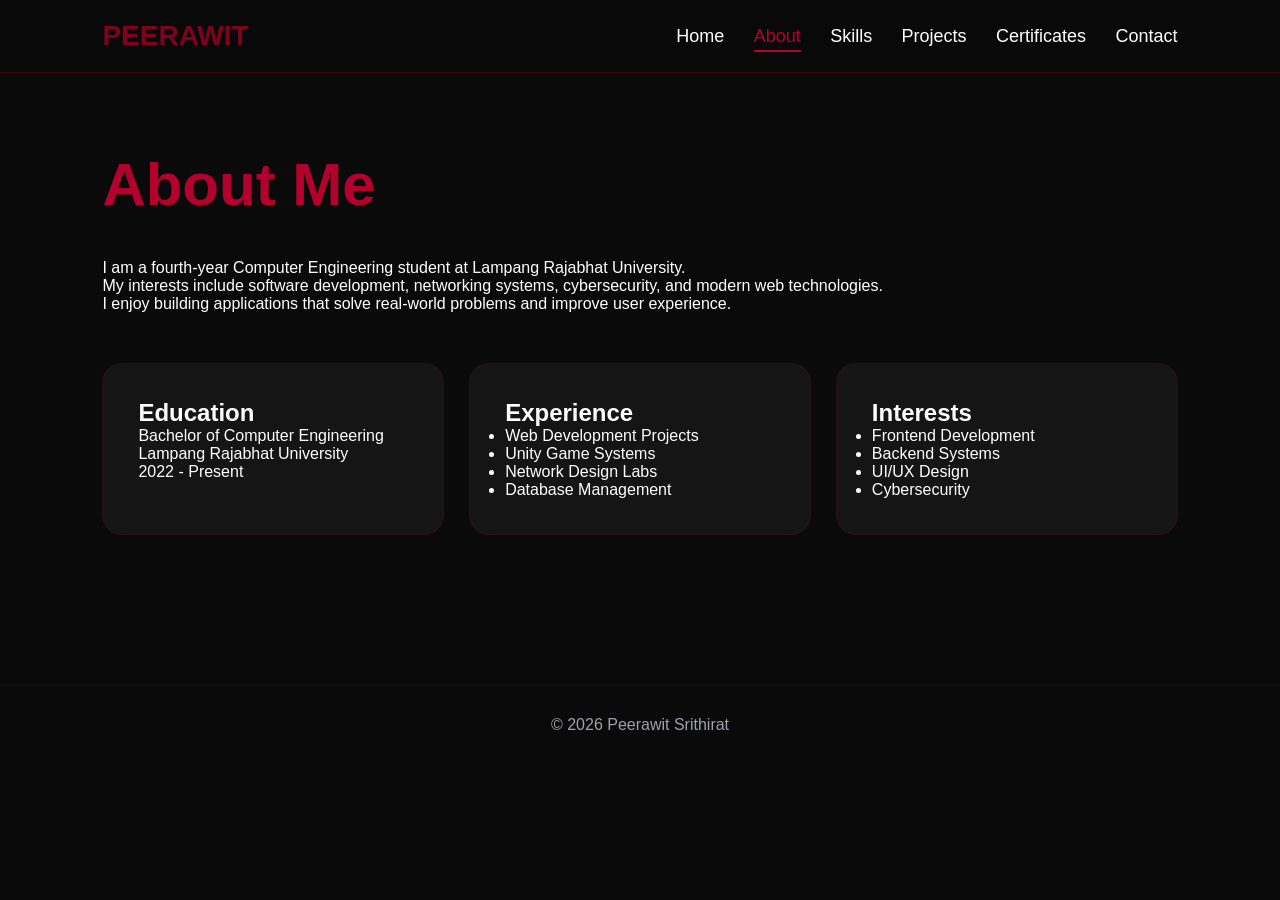
==== about.html @ 616d1cf0 "commic" ====
<!DOCTYPE html>
<html lang="en">
<head>
  <meta charset="UTF-8">
  <meta name="viewport" content="width=device-width, initial-scale=1.0">
  <title>About</title>

  <link rel="stylesheet" href="style.css">
</head>
<body>

<header>

  <div class="logo">PEERAWIT</div>

  <nav>
    <a href="index.html">Home</a>
    <a href="about.html" class="active">About</a>
    <a href="skills.html">Skills</a>
    <a href="projects.html">Projects</a>
    <a href="certificates.html">Certificates</a>
    <a href="contact.html">Contact</a>
  </nav>

</header>

<section class="page-section">

  <h1>About Me</h1>

  <p>
    I am a fourth-year Computer Engineering student
    at Lampang Rajabhat University.
  </p>

  <p>
    My interests include software development,
    networking systems, cybersecurity,
    and modern web technologies.
  </p>

  <p>
    I enjoy building applications that solve
    real-world problems and improve user experience.
  </p>

  <div class="about-grid">

    <div class="about-box">
      <h2>Education</h2>

      <p>
        Bachelor of Computer Engineering
      </p>

      <p>
        Lampang Rajabhat University
      </p>

      <p>
        2022 - Present
      </p>
    </div>

    <div class="about-box">
      <h2>Experience</h2>

      <ul>
        <li>Web Development Projects</li>
        <li>Unity Game Systems</li>
        <li>Network Design Labs</li>
        <li>Database Management</li>
      </ul>
    </div>

    <div class="about-box">
      <h2>Interests</h2>

      <ul>
        <li>Frontend Development</li>
        <li>Backend Systems</li>
        <li>UI/UX Design</li>
        <li>Cybersecurity</li>
      </ul>
    </div>

  </div>

</section>

<footer>
  © 2026 Peerawit Srithirat
</footer>

</body>
</html>
---- style.css ----
/* --- RESET & BASE --- */
*{
  margin:0;
  padding:0;
  box-sizing:border-box;
}

body{
  font-family:'Poppins',sans-serif;
  background:#0a0a0a;
  color:white;
}

/* --- HEADER --- */
header{
  position:fixed;
  top:0;
  width:100%;
  padding:20px 8%;
  display:flex;
  justify-content:space-between;
  align-items:center;
  background:rgba(10,10,10,0.95);
  backdrop-filter:blur(10px);
  border-bottom:1px solid rgba(128,0,32,0.4);
  z-index:1000;
}

.logo{
  font-size:28px;
  font-weight:700;
  color:#800020;
}

/* --- NAVBAR --- */
nav a{
  color:white;
  text-decoration:none;
  margin-left:25px;
  font-size:18px;
  font-weight:500;
  transition:0.3s;
  position:relative;
}

nav a:hover,
nav .active{
  color:#b3002d;
}

nav a::after{
  content:"";
  position:absolute;
  left:0;
  bottom:-6px;
  width:0%;
  height:2px;
  background:#b3002d;
  transition:0.3s;
}

nav a:hover::after,
nav .active::after{
  width:100%;
}

/* --- HERO SECTION --- */
.hero{
  min-height:100vh;
  padding:150px 8%;
  display:flex;
  align-items:center;
  justify-content:space-between;
  gap:60px;
  position:relative;
  overflow:hidden;
}

.hero::before{
  content:"";
  position:absolute;
  top:0;
  left:0;
  width:100%;
  height:100%;
  background: linear-gradient(rgba(0,0,0,0.75), rgba(0,0,0,0.85)), url("https://lh3.googleusercontent.com/d/1QitB2jrqNgPaOFxRHR4P3NuGTqZB4Na_");
  background-size:cover;
  background-position:center;
  opacity:0.35;
  z-index:-1;
}

.hero-left{
  flex:1;
}

.hero-left h3{
  font-size:28px;
  color:#b3002d;
}

.hero-left h1{
  font-size:75px;
  margin:20px 0;
}

.hero-left h2{
  font-size:35px;
  color:#d1d5db;
}

.hero-left p{
  margin-top:25px;
  line-height:1.9;
  color:#9ca3af;
  max-width:700px;
}

/* PROFILE IMAGE */
.hero-right img{
  width:360px;
  height:360px;
  border-radius:50%;
  object-fit:cover;
  object-position:center 20%;
  border:5px solid #800020;
  box-shadow: 0 0 20px rgba(128,0,32,0.5), 0 0 60px rgba(128,0,32,0.3);
}

/* BUTTONS */
.hero-buttons{
  margin-top:40px;
}

.btn{
  display:inline-block;
  padding:14px 32px;
  background:#800020;
  color:white;
  text-decoration:none;
  border-radius:12px;
  font-weight:600;
  margin-right:15px;
  transition:0.3s;
}

.btn:hover{
  background:#b3002d;
  transform:translateY(-3px);
}

.btn-outline{
  background:transparent;
  border:2px solid #800020;
  color:#b3002d;
}

/* --- HOME INFO --- */
.home-info{
  padding:40px 8%;
  display:grid;
  grid-template-columns: repeat(auto-fit,minmax(250px,1fr));
  gap:25px;
}

.info-card{
  background:#151515;
  border:1px solid rgba(128,0,32,0.3);
  padding:40px;
  border-radius:20px;
  text-align:center;
  transition:0.3s;
}

.info-card:hover{
  transform:translateY(-5px);
  border-color:#800020;
}

.info-card h2{
  font-size:45px;
  color:#b3002d;
}

/* --- PAGE SECTION --- */
.page-section{
  padding:150px 8%;
}

.page-section h1{
  font-size:60px;
  margin-bottom:40px;
  color:#b3002d;
}

/* --- ABOUT --- */
.about-grid{
  display:grid;
  grid-template-columns: repeat(auto-fit,minmax(300px,1fr));
  gap:25px;
  margin-top:50px;
}

.about-box{
  background:#151515;
  padding:35px;
  border-radius:20px;
  border:1px solid rgba(128,0,32,0.2);
  transition:0.3s;
}

.about-box:hover{
  transform:translateY(-5px);
  border-color:#800020;
}

/* --- SKILLS --- */
.skills-grid{
  display:grid;
  grid-template-columns: repeat(auto-fit,minmax(250px,1fr));
  gap:25px;
}

.skill-card{
  background:#151515;
  padding:35px;
  border-radius:20px;
  border:1px solid rgba(128,0,32,0.2);
}

.skill-card h2{
  color:#b3002d;
}

.skill-card ul{
  margin-top:20px;
  margin-left:20px;
  line-height:2;
}

/* --- PROJECTS (ส่วนที่แก้ไข) --- */
.projects-grid{
  display:flex;
  flex-direction:column;
  gap:40px;
}

.project-card{
  display:flex;
  align-items:center; /* จัดกึ่งกลางแนวตั้ง */
  background:#151515;
  border-radius:20px;
  overflow:hidden;
  border:1px solid rgba(128,0,32,0.2);
  transition:0.3s;
}

.project-card:hover{
  transform:translateY(-5px);
  border-color:#800020;
}

.project-card img{
  width:350px;
  height:auto; /* ปรับให้รูปคงสัดส่วนเดิม */
  max-height: 100%;
  object-fit:cover;
  object-position:center;
  padding: 15px; /* เพิ่มพื้นที่หายใจให้รูปภาพ */
  border-radius: 30px; /* ทำให้มุมรูปมนเข้ากับการจัดวางใหม่ */
}

.project-content{
  padding:35px;
  flex: 1;
}

.project-content h2{
  color:#b3002d;
}

.project-content p{
  margin:20px 0;
  line-height:1.9;
  color:#d1d5db;
}

.project-content ul{
  margin-left:20px;
  line-height:2;
}

/* --- CONTACT --- */
.contact-box{
  background:#151515;
  padding:40px;
  border-radius:20px;
  border:1px solid rgba(128,0,32,0.3);
  max-width:700px;
}

.contact-box h2{
  margin-top:20px;
  color:#b3002d;
}

/* --- CERTIFICATES --- */
.certificate-grid{
  display:grid;
  grid-template-columns: repeat(auto-fit,minmax(320px,1fr));
  gap:30px;
}

.certificate-card{
  background:#151515;
  border-radius:20px;
  overflow:hidden;
  border:1px solid rgba(128,0,32,0.3);
  transition:0.3s;
}

.certificate-card:hover{
  transform:translateY(-8px);
  border-color:#800020;
}

.certificate-card img{
  width:100%;
  height:220px;
  object-fit:cover;
}

.certificate-content{
  padding:25px;
}

.certificate-content h2{
  color:#b3002d;
  margin-bottom:15px;
}

.certificate-content p{
  color:#d1d5db;
  line-height:1.7;
  margin-bottom:20px;
}

.certificate-content span{
  color:#9ca3af;
}

/* --- FOOTER --- */
footer{
  text-align:center;
  padding:30px;
  border-top:1px solid rgba(128,0,32,0.2);
  color:#9ca3af;
}

/* --- RESPONSIVE (MOBILE) --- */
@media(max-width:900px){
  .hero{
    flex-direction:column;
    text-align:center;
  }
  .hero-left h1{
    font-size:50px;
  }
  .project-card{
    flex-direction:column;
    align-items: center;
    padding: 20px;
  }
  .project-card img{
    width:100%;
    max-width: 400px;
    height:auto;
    border-radius: 15px;
  }
}
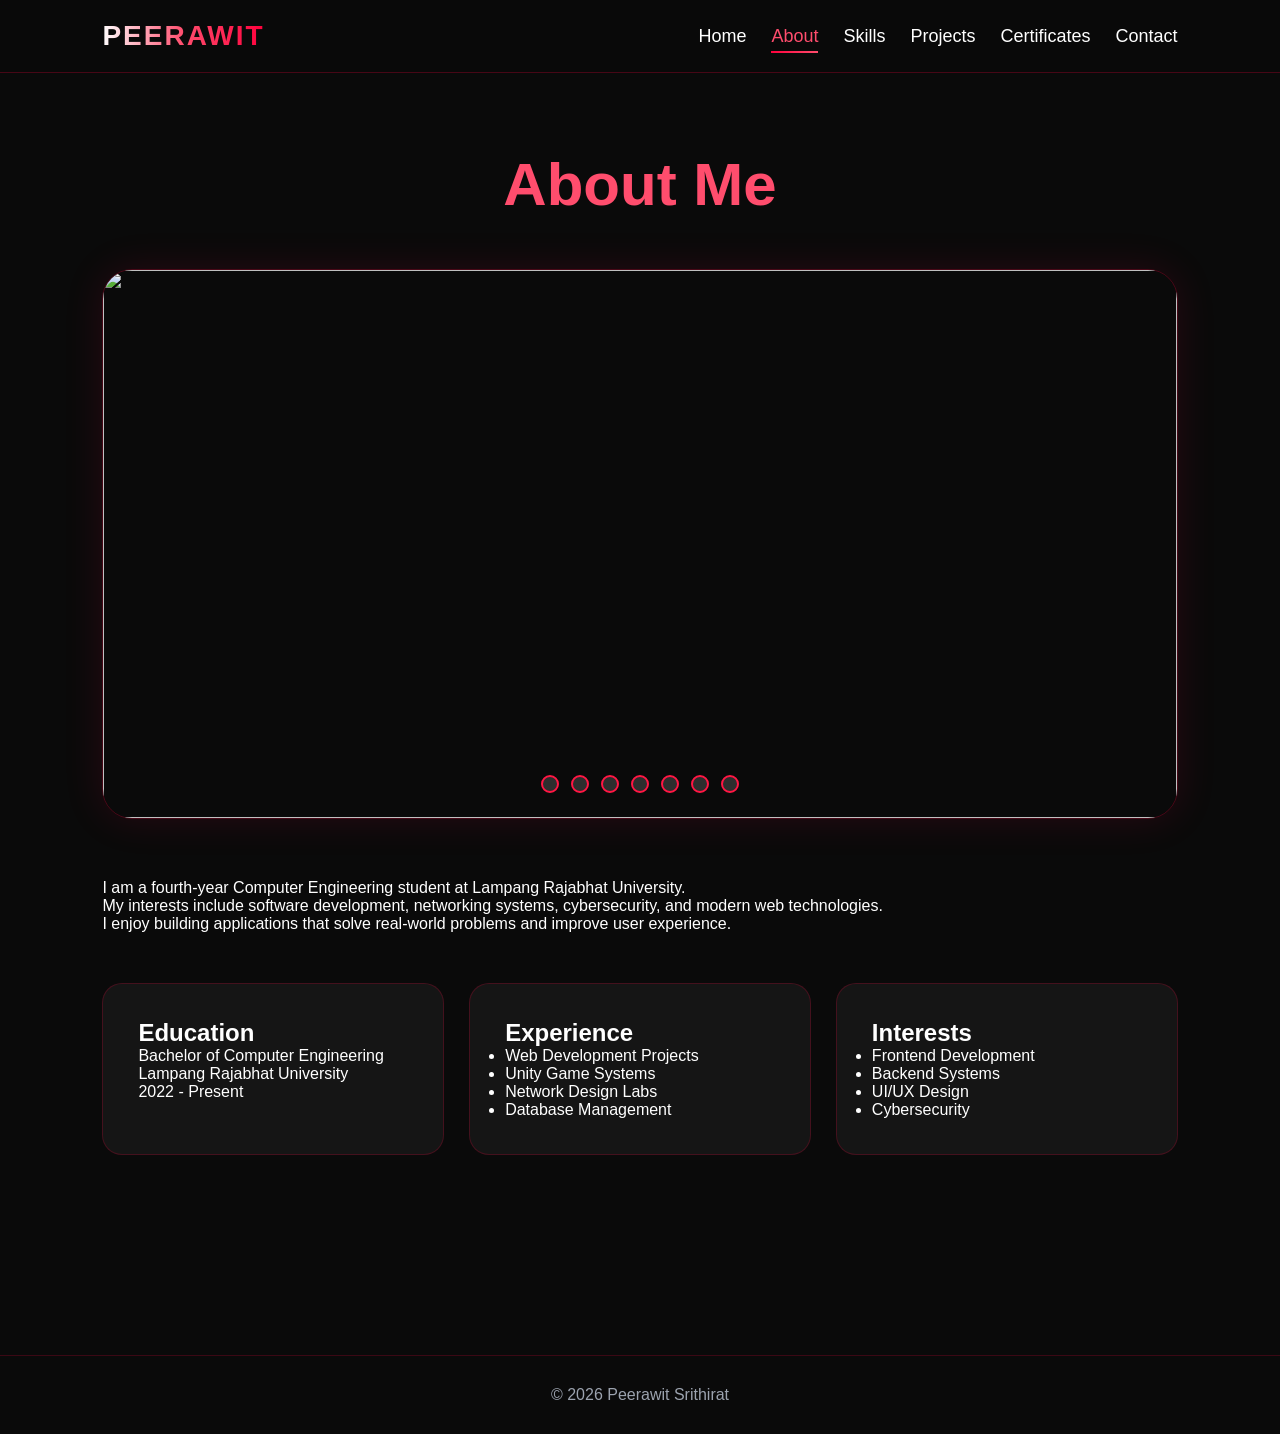
==== commit 051734b5: "addwsjbfkdd" ====
--- a/about.html
+++ b/about.html
@@ -28,6 +28,74 @@
 
   <h1>About Me</h1>
 
+  <!-- ==================================================
+       IMAGE SLIDER
+  ================================================== -->
+  <div class="slider">
+
+    <div class="slides">
+
+      <!-- Radio Buttons -->
+      <input type="radio" name="radio-btn" id="radio1" checked>
+      <input type="radio" name="radio-btn" id="radio2">
+      <input type="radio" name="radio-btn" id="radio3">
+      <input type="radio" name="radio-btn" id="radio4">
+      <input type="radio" name="radio-btn" id="radio5">
+      <input type="radio" name="radio-btn" id="radio6">
+      <input type="radio" name="radio-btn" id="radio7">
+
+      <!-- Slide 1 -->
+      <div class="slide first">
+        <img src="https://drive.google.com/thumbnail?id=1Mjb2KYwz-vkJuhgOzDr9dsxObeXfrVHk&sz=w2000">
+      </div>
+
+      <!-- Slide 2 -->
+      <div class="slide">
+        <img src="https://drive.google.com/thumbnail?id=1yuPUTcrDL7qQzr7XexKiHcEEiXSN0DYt&sz=w2000">
+      </div>
+
+      <!-- Slide 3 -->
+      <div class="slide">
+        <img src="https://drive.google.com/thumbnail?id=1pejrlJWygtp1lr1ZnNjGoKABXas7gCrw&sz=w2000">
+      </div>
+
+      <!-- Slide 4 -->
+      <div class="slide">
+        <img src="https://drive.google.com/thumbnail?id=15ghjlfWiTeZHTR0L35bioLNiREfTMQXF&sz=w2000">
+      </div>
+
+      <!-- Slide 5 -->
+      <div class="slide">
+        <img src="https://drive.google.com/thumbnail?id=1Yu8AYzdkEupUQJYQDLXInQ30TpaWkNsF&sz=w2000">
+      </div>
+
+      <!-- Slide 6 -->
+      <div class="slide">
+        <img src="https://drive.google.com/thumbnail?id=1We-aAACw9G_6lWVRawFZDaEqGJzVA-U1&sz=w2000">
+      </div>
+
+      <!-- Slide 7 -->
+      <div class="slide">
+        <img src="https://drive.google.com/thumbnail?id=1dbacMERpA9yGsPHxaBUwoKvbbD_0uOTy&sz=w2000">
+      </div>
+
+      <!-- Navigation Dots -->
+      <div class="navigation-manual">
+
+        <label for="radio1" class="manual-btn"></label>
+        <label for="radio2" class="manual-btn"></label>
+        <label for="radio3" class="manual-btn"></label>
+        <label for="radio4" class="manual-btn"></label>
+        <label for="radio5" class="manual-btn"></label>
+        <label for="radio6" class="manual-btn"></label>
+        <label for="radio7" class="manual-btn"></label>
+
+      </div>
+
+    </div>
+
+  </div>
+
   <p>
     I am a fourth-year Computer Engineering student
     at Lampang Rajabhat University.
@@ -47,6 +115,7 @@
   <div class="about-grid">
 
     <div class="about-box">
+
       <h2>Education</h2>
 
       <p>
@@ -60,9 +129,11 @@
       <p>
         2022 - Present
       </p>
+
     </div>
 
     <div class="about-box">
+
       <h2>Experience</h2>
 
       <ul>
@@ -71,9 +142,11 @@
         <li>Network Design Labs</li>
         <li>Database Management</li>
       </ul>
+
     </div>
 
     <div class="about-box">
+
       <h2>Interests</h2>
 
       <ul>
@@ -82,6 +155,7 @@
         <li>UI/UX Design</li>
         <li>Cybersecurity</li>
       </ul>
+
     </div>
 
   </div>
@@ -92,5 +166,23 @@
   © 2026 Peerawit Srithirat
 </footer>
 
+<script>
+
+let counter = 1;
+
+setInterval(function(){
+
+  document.getElementById('radio' + counter).checked = true;
+
+  counter++;
+
+  if(counter > 7){
+    counter = 1;
+  }
+
+}, 3500);
+
+</script>
+
 </body>
 </html>
--- a/style.css
+++ b/style.css
@@ -1,38 +1,74 @@
-/* --- RESET & BASE --- */
+/* ==================================================
+   RESET & BASE
+================================================== */
 *{
   margin:0;
   padding:0;
   box-sizing:border-box;
 }
 
+html{
+  scroll-behavior:smooth;
+}
+
 body{
   font-family:'Poppins',sans-serif;
   background:#0a0a0a;
   color:white;
-}
-
-/* --- HEADER --- */
+  overflow-x:hidden;
+}
+
+/* ==================================================
+   HEADER
+================================================== */
 header{
   position:fixed;
   top:0;
   width:100%;
   padding:20px 8%;
+
   display:flex;
   justify-content:space-between;
   align-items:center;
-  background:rgba(10,10,10,0.95);
-  backdrop-filter:blur(10px);
-  border-bottom:1px solid rgba(128,0,32,0.4);
+
+  background:rgba(10,10,10,0.92);
+
+  backdrop-filter:blur(12px);
+
+  border-bottom:1px solid rgba(255,0,60,0.25);
+
   z-index:1000;
 }
 
 .logo{
   font-size:28px;
   font-weight:700;
-  color:#800020;
-}
-
-/* --- NAVBAR --- */
+  letter-spacing:2px;
+
+  background:
+  linear-gradient(
+    90deg,
+    #ffffff,
+    #ff4d6d,
+    #ff003c
+  );
+
+  background-clip:text;
+  -webkit-background-clip:text;
+
+  color:transparent;
+  -webkit-text-fill-color:transparent;
+}
+
+/* ==================================================
+   NAVBAR
+================================================== */
+nav{
+  display:flex;
+  align-items:center;
+  flex-wrap:wrap;
+}
+
 nav a{
   color:white;
   text-decoration:none;
@@ -45,7 +81,7 @@
 
 nav a:hover,
 nav .active{
-  color:#b3002d;
+  color:#ff4d6d;
 }
 
 nav a::after{
@@ -53,9 +89,17 @@
   position:absolute;
   left:0;
   bottom:-6px;
+
   width:0%;
   height:2px;
-  background:#b3002d;
+
+  background:
+  linear-gradient(
+    90deg,
+    #ff003c,
+    #ff4d6d
+  );
+
   transition:0.3s;
 }
 
@@ -64,7 +108,9 @@
   width:100%;
 }
 
-/* --- HERO SECTION --- */
+/* ==================================================
+   HERO SECTION
+================================================== */
 .hero{
   min-height:100vh;
   padding:150px 8%;
@@ -83,25 +129,57 @@
   left:0;
   width:100%;
   height:100%;
-  background: linear-gradient(rgba(0,0,0,0.75), rgba(0,0,0,0.85)), url("https://lh3.googleusercontent.com/d/1QitB2jrqNgPaOFxRHR4P3NuGTqZB4Na_");
+
+  background:
+  linear-gradient(
+    rgba(0,0,0,0.75),
+    rgba(0,0,0,0.85)
+  ),
+  url("https://lh3.googleusercontent.com/d/1QitB2jrqNgPaOFxRHR4P3NuGTqZB4Na_");
+
   background-size:cover;
   background-position:center;
+
   opacity:0.35;
   z-index:-1;
 }
 
+/* ==================================================
+   HERO TEXT
+================================================== */
 .hero-left{
   flex:1;
 }
 
 .hero-left h3{
   font-size:28px;
-  color:#b3002d;
+  color:#ff4d6d;
 }
 
 .hero-left h1{
   font-size:75px;
   margin:20px 0;
+
+  background:
+  linear-gradient(
+    90deg,
+    #ffffff 0%,
+    #ff4d6d 20%,
+    #ff003c 45%,
+    #ff1744 70%,
+    #ff6b81 90%,
+    #ffffff 100%
+  );
+
+  background-size:300% auto;
+
+  background-clip:text;
+  -webkit-background-clip:text;
+
+  color:transparent;
+  -webkit-text-fill-color:transparent;
+
+  animation:textGlow 5s linear infinite;
 }
 
 .hero-left h2{
@@ -116,18 +194,68 @@
   max-width:700px;
 }
 
-/* PROFILE IMAGE */
+/* ==================================================
+   PROFILE IMAGE
+================================================== */
+.hero-right{
+  position:relative;
+}
+
+/* แสงฟุ้งสีแดง */
+.hero-right::before{
+  content:"";
+
+  position:absolute;
+  top:50%;
+  left:50%;
+
+  width:420px;
+  height:420px;
+
+  transform:translate(-50%,-50%);
+
+  border-radius:50%;
+
+  background:
+  radial-gradient(
+    circle,
+    rgba(255,0,60,0.55) 0%,
+    rgba(255,50,90,0.40) 25%,
+    rgba(179,0,45,0.30) 50%,
+    rgba(255,0,0,0.15) 70%,
+    transparent 85%
+  );
+
+  filter:blur(60px);
+
+  z-index:-1;
+
+  animation:floatGlow 4s ease-in-out infinite alternate;
+}
+
+/* รูปโปรไฟล์ */
 .hero-right img{
   width:360px;
   height:360px;
+
   border-radius:50%;
+
   object-fit:cover;
   object-position:center 20%;
-  border:5px solid #800020;
-  box-shadow: 0 0 20px rgba(128,0,32,0.5), 0 0 60px rgba(128,0,32,0.3);
-}
-
-/* BUTTONS */
+
+  border:5px solid #ff1744;
+
+  animation:floatImage 3s ease-in-out infinite alternate;
+
+  box-shadow:
+  0 0 25px rgba(255,0,85,0.55),
+  0 0 55px rgba(255,0,60,0.35),
+  0 0 100px rgba(179,0,45,0.25);
+}
+
+/* ==================================================
+   BUTTONS
+================================================== */
 .hero-buttons{
   margin-top:40px;
 }
@@ -135,37 +263,54 @@
 .btn{
   display:inline-block;
   padding:14px 32px;
-  background:#800020;
+
+  background:
+  linear-gradient(
+    135deg,
+    #ff003c,
+    #b3002d
+  );
+
   color:white;
   text-decoration:none;
+
   border-radius:12px;
   font-weight:600;
+
   margin-right:15px;
+
   transition:0.3s;
 }
 
 .btn:hover{
-  background:#b3002d;
-  transform:translateY(-3px);
+  transform:
+  translateY(-5px)
+  scale(1.03);
+
+  box-shadow:
+  0 0 25px rgba(255,0,85,0.45);
 }
 
 .btn-outline{
   background:transparent;
-  border:2px solid #800020;
-  color:#b3002d;
-}
-
-/* --- HOME INFO --- */
+  border:2px solid #ff1744;
+  color:#ff4d6d;
+}
+
+/* ==================================================
+   HOME INFO
+================================================== */
 .home-info{
   padding:40px 8%;
   display:grid;
-  grid-template-columns: repeat(auto-fit,minmax(250px,1fr));
+  grid-template-columns:
+  repeat(auto-fit,minmax(250px,1fr));
   gap:25px;
 }
 
 .info-card{
   background:#151515;
-  border:1px solid rgba(128,0,32,0.3);
+  border:1px solid rgba(255,0,60,0.2);
   padding:40px;
   border-radius:20px;
   text-align:center;
@@ -174,29 +319,145 @@
 
 .info-card:hover{
   transform:translateY(-5px);
-  border-color:#800020;
+  border-color:#ff1744;
+
+  box-shadow:
+  0 0 25px rgba(255,0,85,0.2);
 }
 
 .info-card h2{
   font-size:45px;
-  color:#b3002d;
-}
-
-/* --- PAGE SECTION --- */
+  color:#ff4d6d;
+}
+
+/* ==================================================
+   PAGE SECTION
+================================================== */
 .page-section{
   padding:150px 8%;
 }
 
 .page-section h1{
   font-size:60px;
-  margin-bottom:40px;
-  color:#b3002d;
-}
-
-/* --- ABOUT --- */
+  margin-bottom:50px;
+  color:#ff4d6d;
+  text-align:center;
+}
+
+/* ==================================================
+   IMAGE SLIDER
+================================================== */
+.slider{
+  width:100%;
+  max-width:1100px;
+  height:550px;
+
+  margin:0 auto 60px;
+
+  border-radius:30px;
+  overflow:hidden;
+
+  position:relative;
+
+  border:1px solid rgba(255,0,60,0.25);
+
+  box-shadow:
+  0 0 40px rgba(255,0,85,0.12);
+}
+
+.slides{
+  width:700%;
+  height:100%;
+  display:flex;
+}
+
+.slides input{
+  display:none;
+}
+
+.slide{
+  width:14.285%;
+  transition:1s;
+}
+
+.slide img{
+  width:100%;
+  height:100%;
+  object-fit:cover;
+}
+
+/* ==================================================
+   SLIDE MOVE
+================================================== */
+#radio1:checked ~ .first{
+  margin-left:0;
+}
+
+#radio2:checked ~ .first{
+  margin-left:-14.285%;
+}
+
+#radio3:checked ~ .first{
+  margin-left:-28.57%;
+}
+
+#radio4:checked ~ .first{
+  margin-left:-42.855%;
+}
+
+#radio5:checked ~ .first{
+  margin-left:-57.14%;
+}
+
+#radio6:checked ~ .first{
+  margin-left:-71.425%;
+}
+
+#radio7:checked ~ .first{
+  margin-left:-85.71%;
+}
+
+/* ==================================================
+   DOT NAVIGATION
+================================================== */
+.navigation-manual{
+  position:absolute;
+  width:100%;
+  bottom:25px;
+
+  display:flex;
+  justify-content:center;
+  gap:12px;
+}
+
+.manual-btn{
+  border:2px solid #ff1744;
+  padding:7px;
+  border-radius:50%;
+  cursor:pointer;
+  transition:0.3s;
+
+  background:rgba(255,255,255,0.15);
+
+  backdrop-filter:blur(10px);
+}
+
+.manual-btn:hover{
+  background:#ff1744;
+
+  transform:scale(1.15);
+
+  box-shadow:
+  0 0 15px rgba(255,0,85,0.5);
+}
+
+/* ==================================================
+   ABOUT
+================================================== */
 .about-grid{
   display:grid;
-  grid-template-columns: repeat(auto-fit,minmax(300px,1fr));
+  grid-template-columns:
+  repeat(auto-fit,minmax(300px,1fr));
   gap:25px;
   margin-top:50px;
 }
@@ -205,19 +466,25 @@
   background:#151515;
   padding:35px;
   border-radius:20px;
-  border:1px solid rgba(128,0,32,0.2);
+  border:1px solid rgba(255,0,60,0.2);
   transition:0.3s;
 }
 
 .about-box:hover{
   transform:translateY(-5px);
-  border-color:#800020;
-}
-
-/* --- SKILLS --- */
+  border-color:#ff1744;
+
+  box-shadow:
+  0 0 25px rgba(255,0,85,0.15);
+}
+
+/* ==================================================
+   SKILLS
+================================================== */
 .skills-grid{
   display:grid;
-  grid-template-columns: repeat(auto-fit,minmax(250px,1fr));
+  grid-template-columns:
+  repeat(auto-fit,minmax(250px,1fr));
   gap:25px;
 }
 
@@ -225,58 +492,76 @@
   background:#151515;
   padding:35px;
   border-radius:20px;
-  border:1px solid rgba(128,0,32,0.2);
+  border:1px solid rgba(255,0,60,0.2);
+  transition:0.3s;
+}
+
+.skill-card:hover{
+  transform:translateY(-5px);
+  border-color:#ff1744;
+
+  box-shadow:
+  0 0 25px rgba(255,0,85,0.15);
 }
 
 .skill-card h2{
-  color:#b3002d;
+  color:#ff4d6d;
+  margin-bottom:15px;
 }
 
 .skill-card ul{
-  margin-top:20px;
   margin-left:20px;
   line-height:2;
 }
 
-/* --- PROJECTS (ส่วนที่แก้ไข) --- */
+/* ==================================================
+   PROJECTS
+================================================== */
 .projects-grid{
   display:flex;
   flex-direction:column;
   gap:40px;
 }
 
+.project-link{
+  text-decoration:none;
+  color:inherit;
+  display:block;
+}
+
 .project-card{
   display:flex;
-  align-items:center; /* จัดกึ่งกลางแนวตั้ง */
+  align-items:center;
   background:#151515;
   border-radius:20px;
   overflow:hidden;
-  border:1px solid rgba(128,0,32,0.2);
+  border:1px solid rgba(255,0,60,0.2);
   transition:0.3s;
 }
 
 .project-card:hover{
   transform:translateY(-5px);
-  border-color:#800020;
+  border-color:#ff1744;
+
+  box-shadow:
+  0 0 25px rgba(255,0,85,0.15);
 }
 
 .project-card img{
   width:350px;
-  height:auto; /* ปรับให้รูปคงสัดส่วนเดิม */
-  max-height: 100%;
   object-fit:cover;
-  object-position:center;
-  padding: 15px; /* เพิ่มพื้นที่หายใจให้รูปภาพ */
-  border-radius: 30px; /* ทำให้มุมรูปมนเข้ากับการจัดวางใหม่ */
+  padding:15px;
+  border-radius:30px;
 }
 
 .project-content{
   padding:35px;
-  flex: 1;
+  flex:1;
 }
 
 .project-content h2{
-  color:#b3002d;
+  color:#ff4d6d;
+  margin-bottom:15px;
 }
 
 .project-content p{
@@ -285,29 +570,78 @@
   color:#d1d5db;
 }
 
-.project-content ul{
-  margin-left:20px;
-  line-height:2;
-}
-
-/* --- CONTACT --- */
+/* ==================================================
+   CONTACT
+================================================== */
 .contact-box{
-  background:#151515;
+  max-width:900px;
+  margin:auto;
+  display:grid;
+  grid-template-columns:repeat(2,1fr);
+  gap:25px;
   padding:40px;
+  border-radius:30px;
+  background:rgba(255,255,255,0.03);
+  border:1px solid rgba(255,255,255,0.08);
+  backdrop-filter:blur(12px);
+}
+
+.contact-item{
+  background:#111111;
+  border:1px solid rgba(255,0,60,0.2);
+  border-radius:25px;
+  padding:30px;
+  transition:0.4s;
+  text-decoration:none;
+  color:white;
+  display:block;
+}
+
+.contact-item:hover{
+  transform:translateY(-8px);
+  border-color:#ff1744;
+
+  box-shadow:
+  0 0 25px rgba(255,0,85,0.25);
+}
+
+.contact-icon{
+  width:70px;
+  height:70px;
+
+  display:flex;
+  align-items:center;
+  justify-content:center;
+
   border-radius:20px;
-  border:1px solid rgba(128,0,32,0.3);
-  max-width:700px;
-}
-
-.contact-box h2{
-  margin-top:20px;
-  color:#b3002d;
-}
-
-/* --- CERTIFICATES --- */
+
+  font-size:32px;
+
+  margin-bottom:20px;
+
+  background:
+  linear-gradient(
+    135deg,
+    #ff003c,
+    #b3002d
+  );
+}
+
+.contact-text h2{
+  color:#ff4d6d;
+  margin-bottom:10px;
+  font-size:24px;
+}
+
+/* ==================================================
+   CERTIFICATES
+================================================== */
 .certificate-grid{
   display:grid;
-  grid-template-columns: repeat(auto-fit,minmax(320px,1fr));
+
+  grid-template-columns:
+  repeat(auto-fit,minmax(320px,1fr));
+
   gap:30px;
 }
 
@@ -315,13 +649,16 @@
   background:#151515;
   border-radius:20px;
   overflow:hidden;
-  border:1px solid rgba(128,0,32,0.3);
+  border:1px solid rgba(255,0,60,0.2);
   transition:0.3s;
 }
 
 .certificate-card:hover{
   transform:translateY(-8px);
-  border-color:#800020;
+  border-color:#ff1744;
+
+  box-shadow:
+  0 0 25px rgba(255,0,85,0.15);
 }
 
 .certificate-card img{
@@ -335,46 +672,224 @@
 }
 
 .certificate-content h2{
-  color:#b3002d;
+  color:#ff4d6d;
   margin-bottom:15px;
 }
 
-.certificate-content p{
-  color:#d1d5db;
-  line-height:1.7;
-  margin-bottom:20px;
-}
-
-.certificate-content span{
-  color:#9ca3af;
-}
-
-/* --- FOOTER --- */
+/* ==================================================
+   FOOTER
+================================================== */
 footer{
   text-align:center;
   padding:30px;
-  border-top:1px solid rgba(128,0,32,0.2);
+  border-top:1px solid rgba(255,0,60,0.2);
   color:#9ca3af;
-}
-
-/* --- RESPONSIVE (MOBILE) --- */
-@media(max-width:900px){
+  margin-top:50px;
+}
+
+/* ==================================================
+   ANIMATION
+================================================== */
+@keyframes floatGlow{
+
+  from{
+    transform:translate(-50%,-50%) scale(1);
+  }
+
+  to{
+    transform:translate(-50%,-50%) scale(1.08);
+  }
+
+}
+
+@keyframes floatImage{
+
+  from{
+    transform:translateY(0px);
+  }
+
+  to{
+    transform:translateY(-15px);
+  }
+
+}
+
+@keyframes textGlow{
+
+  from{
+    background-position:0% center;
+  }
+
+  to{
+    background-position:300% center;
+  }
+
+}
+
+/* ==================================================
+   MOBILE VERSION
+================================================== */
+@media (max-width:768px){
+
+  header{
+    padding:15px 5%;
+    flex-direction:column;
+    gap:15px;
+  }
+
+  .logo{
+    font-size:24px;
+    letter-spacing:3px;
+
+    text-shadow:
+    0 0 15px rgba(255,0,85,0.5);
+  }
+
+  nav{
+    width:100%;
+    justify-content:center;
+    gap:10px;
+  }
+
+  nav a{
+    margin:0;
+    padding:10px 16px;
+    border-radius:14px;
+    font-size:14px;
+
+    background:rgba(255,255,255,0.04);
+
+    border:1px solid rgba(255,255,255,0.05);
+
+    backdrop-filter:blur(10px);
+  }
+
+  nav a::after{
+    display:none;
+  }
+
+  nav a:hover{
+    background:#ff003c;
+
+    transform:translateY(-3px);
+
+    box-shadow:
+    0 0 20px rgba(255,0,85,0.4);
+  }
+
   .hero{
+    flex-direction:column-reverse;
+    text-align:center;
+    padding:190px 6% 90px;
+    gap:45px;
+  }
+
+  .hero-right::before{
+    width:260px;
+    height:260px;
+  }
+
+  .hero-right img{
+    width:230px;
+    height:230px;
+
+    border:4px solid #ff1744;
+
+    box-shadow:
+    0 0 30px rgba(255,0,85,0.65),
+    0 0 80px rgba(179,0,45,0.35);
+  }
+
+  .hero-left h1{
+    font-size:46px;
+    line-height:1.15;
+  }
+
+  .hero-left h2{
+    font-size:24px;
+  }
+
+  .hero-left p{
+    font-size:15px;
+    line-height:1.9;
+  }
+
+  .hero-buttons{
+    display:flex;
     flex-direction:column;
-    text-align:center;
-  }
-  .hero-left h1{
-    font-size:50px;
-  }
+    align-items:center;
+    gap:15px;
+  }
+
+  .btn{
+    width:100%;
+    max-width:260px;
+    margin:0;
+    border-radius:18px;
+  }
+
+  .home-info{
+    grid-template-columns:1fr;
+    padding:20px 6%;
+  }
+
+  .about-grid,
+  .skills-grid,
+  .certificate-grid{
+    grid-template-columns:1fr;
+  }
+
+  .slider{
+    height:260px;
+    border-radius:22px;
+    margin-bottom:40px;
+  }
+
+  .manual-btn{
+    padding:5px;
+  }
+
   .project-card{
     flex-direction:column;
-    align-items: center;
-    padding: 20px;
-  }
+    padding:15px;
+    border-radius:28px;
+  }
+
   .project-card img{
     width:100%;
-    max-width: 400px;
-    height:auto;
-    border-radius: 15px;
-  }
+    padding:0;
+    border-radius:22px;
+  }
+
+  .project-content{
+    padding:25px 10px 15px;
+    text-align:center;
+  }
+
+  .contact-box{
+    grid-template-columns:1fr;
+    padding:20px;
+  }
+
+  .contact-item{
+    text-align:center;
+    border-radius:22px;
+  }
+
+  .contact-icon{
+    margin:auto auto 20px;
+  }
+
+  .page-section{
+    padding:110px 6%;
+  }
+
+  .page-section h1{
+    font-size:38px;
+  }
+
+  footer{
+    font-size:14px;
+  }
+
 }
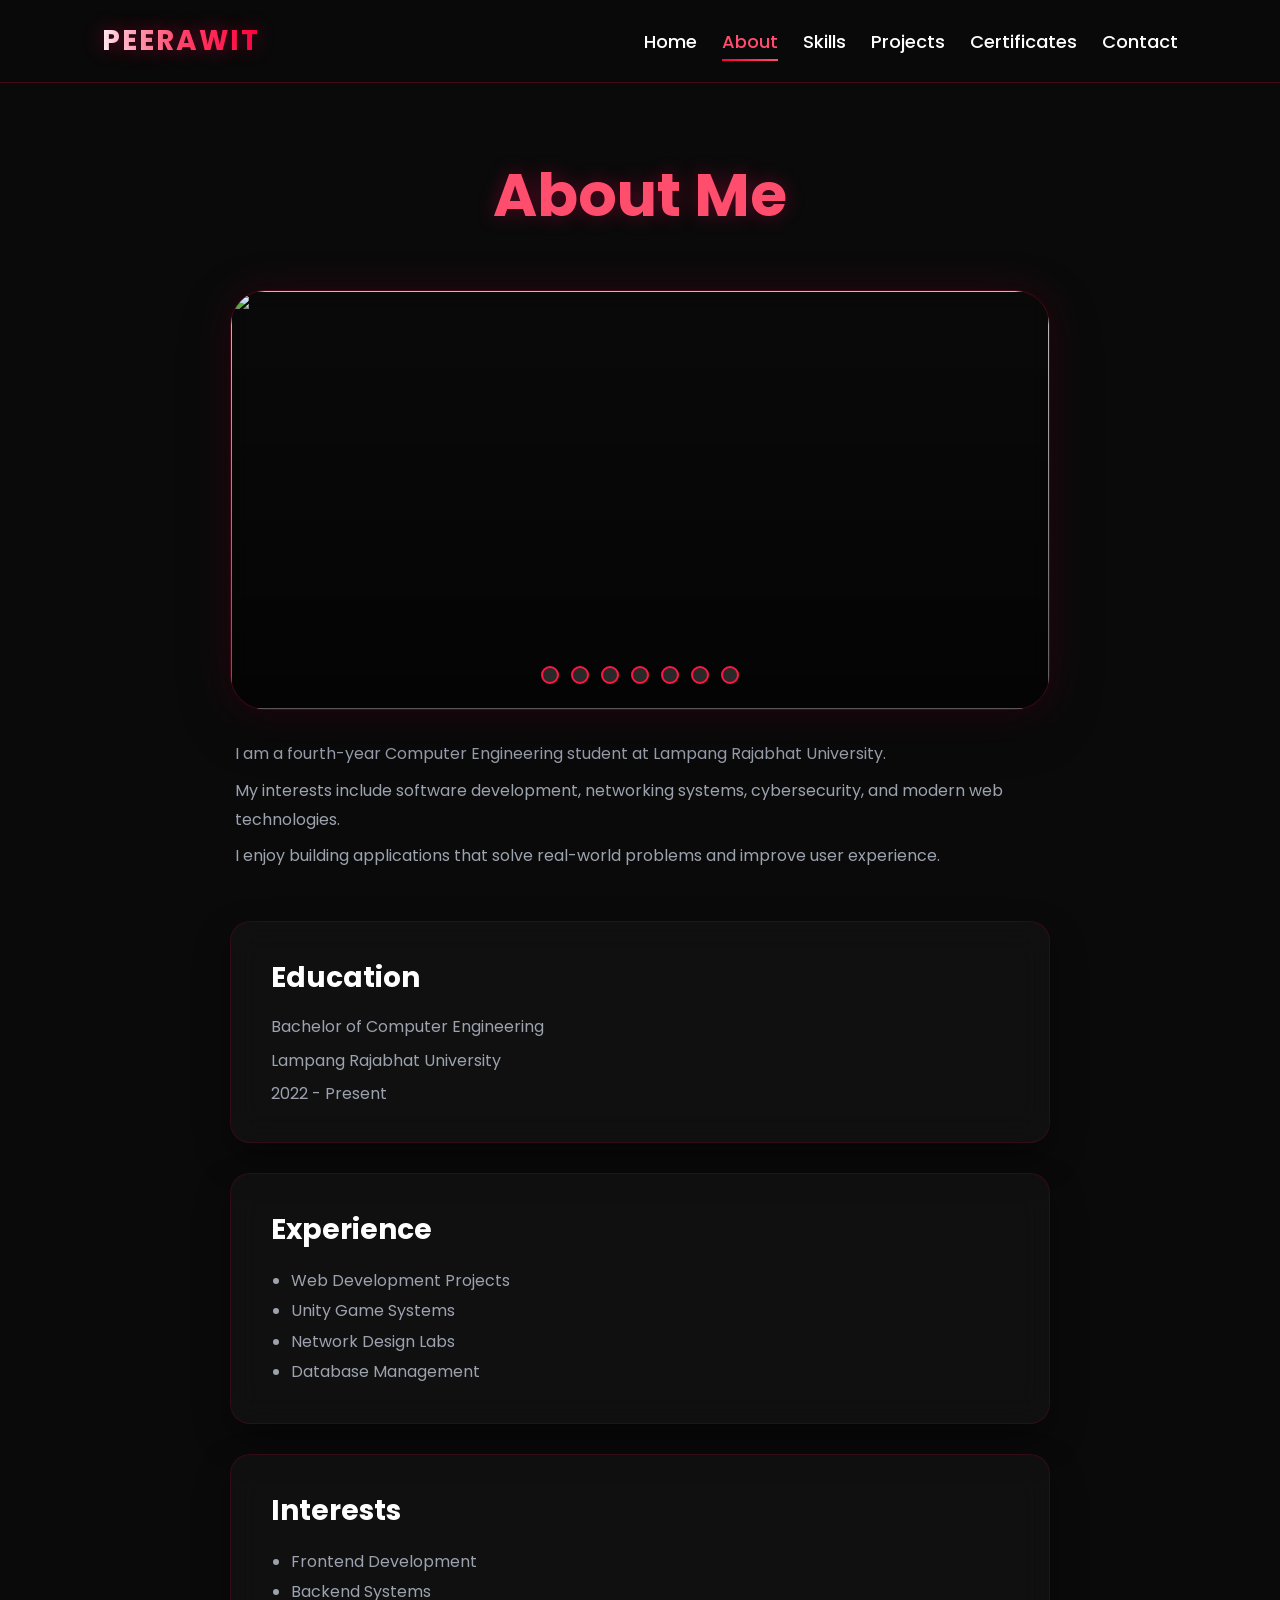
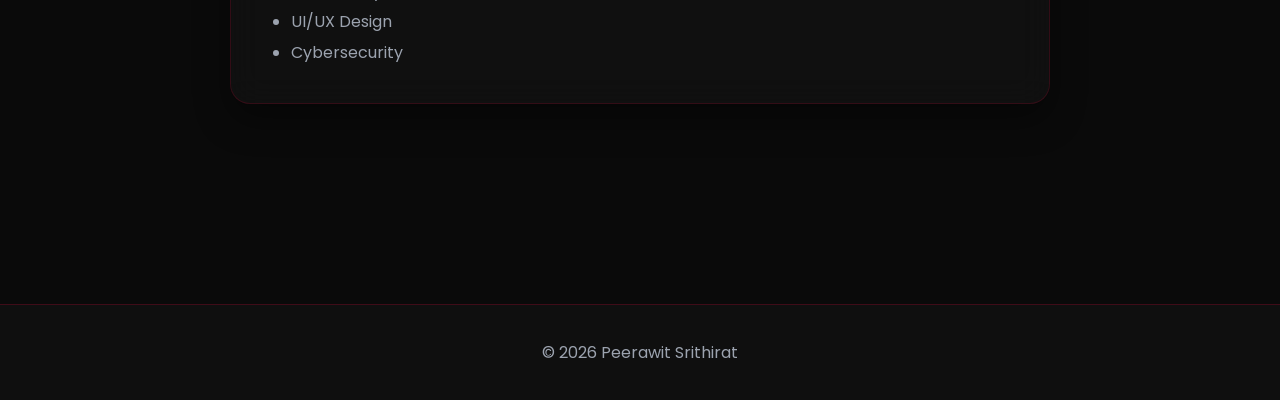
==== commit 50a28726: "addwsjbfkdcssasd" ====
--- a/about.html
+++ b/about.html
@@ -4,15 +4,12 @@
   <meta charset="UTF-8">
   <meta name="viewport" content="width=device-width, initial-scale=1.0">
   <title>About</title>
-
   <link rel="stylesheet" href="style.css">
 </head>
 <body>
 
 <header>
-
   <div class="logo">PEERAWIT</div>
-
   <nav>
     <a href="index.html">Home</a>
     <a href="about.html" class="active">About</a>
@@ -21,21 +18,14 @@
     <a href="certificates.html">Certificates</a>
     <a href="contact.html">Contact</a>
   </nav>
-
 </header>
 
 <section class="page-section">
 
   <h1>About Me</h1>
 
-  <!-- ==================================================
-       IMAGE SLIDER
-  ================================================== -->
   <div class="slider">
-
     <div class="slides">
-
-      <!-- Radio Buttons -->
       <input type="radio" name="radio-btn" id="radio1" checked>
       <input type="radio" name="radio-btn" id="radio2">
       <input type="radio" name="radio-btn" id="radio3">
@@ -44,44 +34,29 @@
       <input type="radio" name="radio-btn" id="radio6">
       <input type="radio" name="radio-btn" id="radio7">
 
-      <!-- Slide 1 -->
       <div class="slide first">
         <img src="https://drive.google.com/thumbnail?id=1Mjb2KYwz-vkJuhgOzDr9dsxObeXfrVHk&sz=w2000">
       </div>
-
-      <!-- Slide 2 -->
       <div class="slide">
         <img src="https://drive.google.com/thumbnail?id=1yuPUTcrDL7qQzr7XexKiHcEEiXSN0DYt&sz=w2000">
       </div>
-
-      <!-- Slide 3 -->
       <div class="slide">
         <img src="https://drive.google.com/thumbnail?id=1pejrlJWygtp1lr1ZnNjGoKABXas7gCrw&sz=w2000">
       </div>
-
-      <!-- Slide 4 -->
       <div class="slide">
         <img src="https://drive.google.com/thumbnail?id=15ghjlfWiTeZHTR0L35bioLNiREfTMQXF&sz=w2000">
       </div>
-
-      <!-- Slide 5 -->
       <div class="slide">
         <img src="https://drive.google.com/thumbnail?id=1Yu8AYzdkEupUQJYQDLXInQ30TpaWkNsF&sz=w2000">
       </div>
-
-      <!-- Slide 6 -->
       <div class="slide">
         <img src="https://drive.google.com/thumbnail?id=1We-aAACw9G_6lWVRawFZDaEqGJzVA-U1&sz=w2000">
       </div>
-
-      <!-- Slide 7 -->
       <div class="slide">
         <img src="https://drive.google.com/thumbnail?id=1dbacMERpA9yGsPHxaBUwoKvbbD_0uOTy&sz=w2000">
       </div>
 
-      <!-- Navigation Dots -->
       <div class="navigation-manual">
-
         <label for="radio1" class="manual-btn"></label>
         <label for="radio2" class="manual-btn"></label>
         <label for="radio3" class="manual-btn"></label>
@@ -89,73 +64,43 @@
         <label for="radio5" class="manual-btn"></label>
         <label for="radio6" class="manual-btn"></label>
         <label for="radio7" class="manual-btn"></label>
-
       </div>
-
     </div>
-
   </div>
 
-  <p>
-    I am a fourth-year Computer Engineering student
-    at Lampang Rajabhat University.
-  </p>
-
-  <p>
-    My interests include software development,
-    networking systems, cybersecurity,
-    and modern web technologies.
-  </p>
-
-  <p>
-    I enjoy building applications that solve
-    real-world problems and improve user experience.
-  </p>
+  <div class="about-lead-text">
+    <p>I am a fourth-year Computer Engineering student at Lampang Rajabhat University.</p>
+    <p>My interests include software development, networking systems, cybersecurity, and modern web technologies.</p>
+    <p>I enjoy building applications that solve real-world problems and improve user experience.</p>
+  </div>
 
   <div class="about-grid">
 
     <div class="about-box">
-
       <h2>Education</h2>
-
-      <p>
-        Bachelor of Computer Engineering
-      </p>
-
-      <p>
-        Lampang Rajabhat University
-      </p>
-
-      <p>
-        2022 - Present
-      </p>
-
+      <p>Bachelor of Computer Engineering</p>
+      <p>Lampang Rajabhat University</p>
+      <p>2022 - Present</p>
     </div>
 
     <div class="about-box">
-
       <h2>Experience</h2>
-
       <ul>
         <li>Web Development Projects</li>
         <li>Unity Game Systems</li>
         <li>Network Design Labs</li>
         <li>Database Management</li>
       </ul>
-
     </div>
 
     <div class="about-box">
-
       <h2>Interests</h2>
-
       <ul>
         <li>Frontend Development</li>
         <li>Backend Systems</li>
         <li>UI/UX Design</li>
         <li>Cybersecurity</li>
       </ul>
-
     </div>
 
   </div>
@@ -167,21 +112,14 @@
 </footer>
 
 <script>
-
 let counter = 1;
-
 setInterval(function(){
-
   document.getElementById('radio' + counter).checked = true;
-
   counter++;
-
   if(counter > 7){
     counter = 1;
   }
-
 }, 3500);
-
 </script>
 
 </body>
--- a/style.css
+++ b/style.css
@@ -1,3 +1,8 @@
+/* ==================================================
+   GOOGLE FONT
+================================================== */
+@import url('https://fonts.googleapis.com/css2?family=Poppins:wght=300;400;500;600;700;800&display=swap');
+
 /* ==================================================
    RESET & BASE
 ================================================== */
@@ -19,6 +24,26 @@
 }
 
 /* ==================================================
+   SCROLLBAR
+================================================== */
+::-webkit-scrollbar{
+  width:10px;
+}
+
+::-webkit-scrollbar-track{
+  background:#0f0f0f;
+}
+
+::-webkit-scrollbar-thumb{
+  background:linear-gradient(
+    180deg,
+    #ff003c,
+    #ff4d6d
+  );
+  border-radius:20px;
+}
+
+/* ==================================================
    HEADER
 ================================================== */
 header{
@@ -32,11 +57,10 @@
   align-items:center;
 
   background:rgba(10,10,10,0.92);
-
   backdrop-filter:blur(12px);
+  -webkit-backdrop-filter:blur(12px);
 
   border-bottom:1px solid rgba(255,0,60,0.25);
-
   z-index:1000;
 }
 
@@ -45,8 +69,7 @@
   font-weight:700;
   letter-spacing:2px;
 
-  background:
-  linear-gradient(
+  background:linear-gradient(
     90deg,
     #ffffff,
     #ff4d6d,
@@ -55,9 +78,10 @@
 
   background-clip:text;
   -webkit-background-clip:text;
-
   color:transparent;
   -webkit-text-fill-color:transparent;
+
+  text-shadow:0 0 20px rgba(255,0,85,0.4);
 }
 
 /* ==================================================
@@ -75,7 +99,7 @@
   margin-left:25px;
   font-size:18px;
   font-weight:500;
-  transition:0.3s;
+  transition:0.3s ease;
   position:relative;
 }
 
@@ -93,14 +117,13 @@
   width:0%;
   height:2px;
 
-  background:
-  linear-gradient(
+  background:linear-gradient(
     90deg,
     #ff003c,
     #ff4d6d
   );
 
-  transition:0.3s;
+  transition:0.3s ease;
 }
 
 nav a:hover::after,
@@ -130,8 +153,7 @@
   width:100%;
   height:100%;
 
-  background:
-  linear-gradient(
+  background:linear-gradient(
     rgba(0,0,0,0.75),
     rgba(0,0,0,0.85)
   ),
@@ -154,14 +176,14 @@
 .hero-left h3{
   font-size:28px;
   color:#ff4d6d;
+  margin-bottom:10px;
 }
 
 .hero-left h1{
   font-size:75px;
   margin:20px 0;
 
-  background:
-  linear-gradient(
+  background:linear-gradient(
     90deg,
     #ffffff 0%,
     #ff4d6d 20%,
@@ -172,10 +194,8 @@
   );
 
   background-size:300% auto;
-
   background-clip:text;
   -webkit-background-clip:text;
-
   color:transparent;
   -webkit-text-fill-color:transparent;
 
@@ -189,9 +209,10 @@
 
 .hero-left p{
   margin-top:25px;
-  line-height:1.9;
+  line-height:2;
   color:#9ca3af;
   max-width:700px;
+  font-size:17px;
 }
 
 /* ==================================================
@@ -204,20 +225,16 @@
 /* แสงฟุ้งสีแดง */
 .hero-right::before{
   content:"";
-
   position:absolute;
   top:50%;
   left:50%;
 
   width:420px;
   height:420px;
-
   transform:translate(-50%,-50%);
-
   border-radius:50%;
 
-  background:
-  radial-gradient(
+  background:radial-gradient(
     circle,
     rgba(255,0,60,0.55) 0%,
     rgba(255,50,90,0.40) 25%,
@@ -227,22 +244,18 @@
   );
 
   filter:blur(60px);
-
   z-index:-1;
-
   animation:floatGlow 4s ease-in-out infinite alternate;
 }
 
-/* รูปโปรไฟล์ */
+/* รูปโปรไฟล์หลัก */
 .hero-right img{
   width:360px;
   height:360px;
-
   border-radius:50%;
 
   object-fit:cover;
   object-position:center 20%;
-
   border:5px solid #ff1744;
 
   animation:floatImage 3s ease-in-out infinite alternate;
@@ -258,14 +271,15 @@
 ================================================== */
 .hero-buttons{
   margin-top:40px;
+  display:flex;
+  gap:15px;
 }
 
 .btn{
   display:inline-block;
   padding:14px 32px;
 
-  background:
-  linear-gradient(
+  background:linear-gradient(
     135deg,
     #ff003c,
     #b3002d
@@ -273,22 +287,15 @@
 
   color:white;
   text-decoration:none;
-
-  border-radius:12px;
+  border-radius:14px;
   font-weight:600;
-
-  margin-right:15px;
-
-  transition:0.3s;
+  transition:0.3s cubic-bezier(0.4, 0, 0.2, 1);
+  box-shadow:0 0 20px rgba(255,0,85,0.25);
 }
 
 .btn:hover{
-  transform:
-  translateY(-5px)
-  scale(1.03);
-
-  box-shadow:
-  0 0 25px rgba(255,0,85,0.45);
+  transform:translateY(-5px) scale(1.03);
+  box-shadow:0 0 25px rgba(255,0,85,0.45);
 }
 
 .btn-outline{
@@ -303,8 +310,7 @@
 .home-info{
   padding:40px 8%;
   display:grid;
-  grid-template-columns:
-  repeat(auto-fit,minmax(250px,1fr));
+  grid-template-columns:repeat(auto-fit,minmax(250px,1fr));
   gap:25px;
 }
 
@@ -312,22 +318,25 @@
   background:#151515;
   border:1px solid rgba(255,0,60,0.2);
   padding:40px;
-  border-radius:20px;
+  border-radius:25px;
   text-align:center;
-  transition:0.3s;
+  transition:0.3s ease;
 }
 
 .info-card:hover{
   transform:translateY(-5px);
   border-color:#ff1744;
-
-  box-shadow:
-  0 0 25px rgba(255,0,85,0.2);
+  box-shadow:0 0 25px rgba(255,0,85,0.2);
 }
 
 .info-card h2{
   font-size:45px;
   color:#ff4d6d;
+  margin-bottom:10px;
+}
+
+.info-card p{
+  color:#9ca3af;
 }
 
 /* ==================================================
@@ -342,6 +351,7 @@
   margin-bottom:50px;
   color:#ff4d6d;
   text-align:center;
+  text-shadow:0 0 20px rgba(255,0,85,0.3);
 }
 
 /* ==================================================
@@ -349,20 +359,18 @@
 ================================================== */
 .slider{
   width:100%;
-  max-width:1100px;
-  height:550px;
-
-  margin:0 auto 60px;
-
-  border-radius:30px;
+  max-width:820px;
+  height:420px;
+  margin:0 auto 30px; /* ลดขอบล่างให้ข้อความขยับขึ้นไปชิดใต้ภาพพอดี */
+  border-radius:35px;
   overflow:hidden;
-
   position:relative;
-
   border:1px solid rgba(255,0,60,0.25);
-
   box-shadow:
-  0 0 40px rgba(255,0,85,0.12);
+  0 0 40px rgba(255,0,85,0.12),
+  0 15px 50px rgba(0,0,0,0.45);
+  backdrop-filter:blur(10px);
+  -webkit-backdrop-filter:blur(10px);
 }
 
 .slides{
@@ -377,54 +385,48 @@
 
 .slide{
   width:14.285%;
-  transition:1s;
+  transition:1s ease;
+  position:relative;
+  overflow:hidden;
 }
 
 .slide img{
   width:100%;
   height:100%;
   object-fit:cover;
-}
-
-/* ==================================================
-   SLIDE MOVE
-================================================== */
-#radio1:checked ~ .first{
-  margin-left:0;
-}
-
-#radio2:checked ~ .first{
-  margin-left:-14.285%;
-}
-
-#radio3:checked ~ .first{
-  margin-left:-28.57%;
-}
-
-#radio4:checked ~ .first{
-  margin-left:-42.855%;
-}
-
-#radio5:checked ~ .first{
-  margin-left:-57.14%;
-}
-
-#radio6:checked ~ .first{
-  margin-left:-71.425%;
-}
-
-#radio7:checked ~ .first{
-  margin-left:-85.71%;
-}
-
-/* ==================================================
-   DOT NAVIGATION
-================================================== */
+  transition:0.6s ease;
+}
+
+.slide::after{
+  content:"";
+  position:absolute;
+  left:0;
+  top:0;
+  width:100%;
+  height:100%;
+  background:linear-gradient(
+    to top,
+    rgba(0,0,0,0.55),
+    transparent
+  );
+}
+
+.slider:hover img{
+  transform:scale(1.03);
+}
+
+#radio1:checked ~ .first{ margin-left:0; }
+#radio2:checked ~ .first{ margin-left:-14.285%; }
+#radio3:checked ~ .first{ margin-left:-28.57%; }
+#radio4:checked ~ .first{ margin-left:-42.855%; }
+#radio5:checked ~ .first{ margin-left:-57.14%; }
+#radio6:checked ~ .first{ margin-left:-71.425%; }
+#radio7:checked ~ .first{ margin-left:-85.71%; }
+
 .navigation-manual{
   position:absolute;
   width:100%;
   bottom:25px;
-
   display:flex;
   justify-content:center;
   gap:12px;
@@ -435,56 +437,98 @@
   padding:7px;
   border-radius:50%;
   cursor:pointer;
-  transition:0.3s;
-
+  transition:0.3s ease;
   background:rgba(255,255,255,0.15);
-
   backdrop-filter:blur(10px);
+  -webkit-backdrop-filter:blur(10px);
 }
 
 .manual-btn:hover{
   background:#ff1744;
-
   transform:scale(1.15);
-
-  box-shadow:
-  0 0 15px rgba(255,0,85,0.5);
-}
-
-/* ==================================================
-   ABOUT
-================================================== */
-.about-grid{
-  display:grid;
-  grid-template-columns:
-  repeat(auto-fit,minmax(300px,1fr));
-  gap:25px;
-  margin-top:50px;
-}
-
-.about-box{
-  background:#151515;
-  padding:35px;
-  border-radius:20px;
-  border:1px solid rgba(255,0,60,0.2);
-  transition:0.3s;
-}
-
-.about-box:hover{
-  transform:translateY(-5px);
-  border-color:#ff1744;
-
-  box-shadow:
-  0 0 25px rgba(255,0,85,0.15);
-}
-
-/* ==================================================
-   SKILLS
+  box-shadow:0 0 15px rgba(255,0,85,0.5);
+}
+
+/* ==================================================
+   จุดแก้ไข: ปรับช่องไฟกลุ่มข้อความให้ขยับขึ้นและห่างจากกล่องล่างพอดี
+================================================== */
+.about-lead-text {
+  max-width: 820px;         /* ปรับความกว้างให้เท่ากับขนาดของตัว Slider */
+  margin: 0 auto 50px;      /* ด้านล่างเว้นช่องไฟห่างจากกรอบกล่องสีแดง 50px */
+  text-align: left;         /* จัดตัวอักษรชิดซ้ายเรียงสวยงาม */
+  padding: 0 5px;
+}
+
+.about-lead-text p {
+  color: #9ca3af;
+  line-height: 1.8;
+  font-size: 16px;
+  margin-bottom: 8px;       /* ลดช่องไฟระหว่างบรรทัดข้อความทั้ง 3 ข้อความ */
+}
+
+.about-lead-text p:last-child {
+  margin-bottom: 0;         /* ตัวสุดท้ายไม่ต้องมีระยะเว้น */
+}
+
+/* ==================================================
+   ABOUT GRID (กล่องข้อความกรอบแดง)
+================================================== */
+.about-grid {
+  max-width: 820px;         /* ขนาดกว้างเท่ากับสไลเดอร์และกลุ่มข้อความ */
+  margin: 0 auto;
+  display: grid;
+  grid-template-columns: 1fr; /* เรียงกล่องลงมาเป็นแนวตั้งตามรูปภาพ */
+  gap: 30px;                /* ช่องไฟระหว่างกล่อง Education / Experience */
+}
+
+.about-box {
+  background: rgba(21, 21, 21, 0.6); 
+  padding: 35px 40px; 
+  border-radius: 20px;
+  border: 1px solid rgba(255, 0, 60, 0.15); /* กรอบสีแดงจางๆ ตามรูป */
+  transition: 0.3s cubic-bezier(0.4, 0, 0.2, 1);
+  backdrop-filter: blur(16px);
+  -webkit-backdrop-filter: blur(16px);
+  box-shadow: 0 15px 35px rgba(0, 0, 0, 0.4);
+}
+
+.about-box:hover {
+  transform: translateY(-5px);
+  border-color: #ff1744;
+  box-shadow: 0 10px 30px rgba(255, 0, 85, 0.15);
+}
+
+.about-box h2 {
+  font-size: 28px; 
+  color: #ffffff;           /* เปลี่ยนหัวข้อเป็นสีขาวเด่นแบบในรูปใบงาน */
+  margin-bottom: 15px;
+  font-weight: 700;
+}
+
+.about-box p {
+  font-size: 16px;
+  color: #9ca3af;
+  margin-bottom: 8px;
+  line-height: 1.6;
+}
+
+.about-box p:last-child {
+  margin-bottom: 0;
+}
+
+.about-box ul {
+  margin-left: 20px;
+  line-height: 1.9;
+  color: #9ca3af;
+  font-size: 16px;
+}
+
+/* ==================================================
+   SKILLS, PROJECTS, CONTACT, CERTIFICATES & FOOTER
 ================================================== */
 .skills-grid{
   display:grid;
-  grid-template-columns:
-  repeat(auto-fit,minmax(250px,1fr));
+  grid-template-columns:repeat(auto-fit,minmax(250px,1fr));
   gap:25px;
 }
 
@@ -493,15 +537,13 @@
   padding:35px;
   border-radius:20px;
   border:1px solid rgba(255,0,60,0.2);
-  transition:0.3s;
+  transition:0.3s ease;
 }
 
 .skill-card:hover{
   transform:translateY(-5px);
   border-color:#ff1744;
-
-  box-shadow:
-  0 0 25px rgba(255,0,85,0.15);
+  box-shadow:0 0 25px rgba(255,0,85,0.15);
 }
 
 .skill-card h2{
@@ -514,9 +556,6 @@
   line-height:2;
 }
 
-/* ==================================================
-   PROJECTS
-================================================== */
 .projects-grid{
   display:flex;
   flex-direction:column;
@@ -536,26 +575,36 @@
   border-radius:20px;
   overflow:hidden;
   border:1px solid rgba(255,0,60,0.2);
-  transition:0.3s;
+  transition:0.3s cubic-bezier(0.4, 0, 0.2, 1);
 }
 
 .project-card:hover{
   transform:translateY(-5px);
   border-color:#ff1744;
-
-  box-shadow:
-  0 0 25px rgba(255,0,85,0.15);
+  box-shadow:0 0 25px rgba(255,0,85,0.15);
+}
+
+.project-card .img-container{
+  overflow:hidden;
+  border-radius:22px;
+  margin:15px;
+  flex-shrink:0;
 }
 
 .project-card img{
-  width:350px;
+  width:260px;
+  height:180px;
   object-fit:cover;
-  padding:15px;
-  border-radius:30px;
+  border-radius:22px;
+  transition:0.4s ease;
+}
+
+.project-card:hover img{
+  transform:scale(1.05);
 }
 
 .project-content{
-  padding:35px;
+  padding:35px 35px 35px 15px;
   flex:1;
 }
 
@@ -570,9 +619,6 @@
   color:#d1d5db;
 }
 
-/* ==================================================
-   CONTACT
-================================================== */
 .contact-box{
   max-width:900px;
   margin:auto;
@@ -584,6 +630,7 @@
   background:rgba(255,255,255,0.03);
   border:1px solid rgba(255,255,255,0.08);
   backdrop-filter:blur(12px);
+  -webkit-backdrop-filter:blur(12px);
 }
 
 .contact-item{
@@ -591,7 +638,7 @@
   border:1px solid rgba(255,0,60,0.2);
   border-radius:25px;
   padding:30px;
-  transition:0.4s;
+  transition:0.4s cubic-bezier(0.4, 0, 0.2, 1);
   text-decoration:none;
   color:white;
   display:block;
@@ -600,27 +647,19 @@
 .contact-item:hover{
   transform:translateY(-8px);
   border-color:#ff1744;
-
-  box-shadow:
-  0 0 25px rgba(255,0,85,0.25);
+  box-shadow:0 0 25px rgba(255,0,85,0.25);
 }
 
 .contact-icon{
   width:70px;
   height:70px;
-
   display:flex;
   align-items:center;
   justify-content:center;
-
   border-radius:20px;
-
   font-size:32px;
-
   margin-bottom:20px;
-
-  background:
-  linear-gradient(
+  background:linear-gradient(
     135deg,
     #ff003c,
     #b3002d
@@ -633,15 +672,9 @@
   font-size:24px;
 }
 
-/* ==================================================
-   CERTIFICATES
-================================================== */
 .certificate-grid{
   display:grid;
-
-  grid-template-columns:
-  repeat(auto-fit,minmax(320px,1fr));
-
+  grid-template-columns:repeat(auto-fit,minmax(320px,1fr));
   gap:30px;
 }
 
@@ -650,15 +683,13 @@
   border-radius:20px;
   overflow:hidden;
   border:1px solid rgba(255,0,60,0.2);
-  transition:0.3s;
+  transition:0.3s ease;
 }
 
 .certificate-card:hover{
   transform:translateY(-8px);
   border-color:#ff1744;
-
-  box-shadow:
-  0 0 25px rgba(255,0,85,0.15);
+  box-shadow:0 0 25px rgba(255,0,85,0.15);
 }
 
 .certificate-card img{
@@ -676,61 +707,34 @@
   margin-bottom:15px;
 }
 
-/* ==================================================
-   FOOTER
-================================================== */
 footer{
   text-align:center;
-  padding:30px;
+  padding:35px;
   border-top:1px solid rgba(255,0,60,0.2);
   color:#9ca3af;
   margin-top:50px;
-}
-
-/* ==================================================
-   ANIMATION
-================================================== */
+  background:#0f0f0f;
+}
+
 @keyframes floatGlow{
-
-  from{
-    transform:translate(-50%,-50%) scale(1);
-  }
-
-  to{
-    transform:translate(-50%,-50%) scale(1.08);
-  }
-
+  from{ transform:translate(-50%,-50%) scale(1); }
+  to{ transform:translate(-50%,-50%) scale(1.08); }
 }
 
 @keyframes floatImage{
-
-  from{
-    transform:translateY(0px);
-  }
-
-  to{
-    transform:translateY(-15px);
-  }
-
+  from{ transform:translateY(0px); }
+  to{ transform:translateY(-15px); }
 }
 
 @keyframes textGlow{
-
-  from{
-    background-position:0% center;
-  }
-
-  to{
-    background-position:300% center;
-  }
-
+  from{ background-position:0% center; }
+  to{ background-position:300% center; }
 }
 
 /* ==================================================
    MOBILE VERSION
 ================================================== */
 @media (max-width:768px){
-
   header{
     padding:15px 5%;
     flex-direction:column;
@@ -740,9 +744,7 @@
   .logo{
     font-size:24px;
     letter-spacing:3px;
-
-    text-shadow:
-    0 0 15px rgba(255,0,85,0.5);
+    text-shadow:0 0 15px rgba(255,0,85,0.5);
   }
 
   nav{
@@ -756,12 +758,10 @@
     padding:10px 16px;
     border-radius:14px;
     font-size:14px;
-
     background:rgba(255,255,255,0.04);
-
     border:1px solid rgba(255,255,255,0.05);
-
     backdrop-filter:blur(10px);
+    -webkit-backdrop-filter:blur(10px);
   }
 
   nav a::after{
@@ -770,11 +770,8 @@
 
   nav a:hover{
     background:#ff003c;
-
     transform:translateY(-3px);
-
-    box-shadow:
-    0 0 20px rgba(255,0,85,0.4);
+    box-shadow:0 0 20px rgba(255,0,85,0.4);
   }
 
   .hero{
@@ -792,9 +789,7 @@
   .hero-right img{
     width:230px;
     height:230px;
-
     border:4px solid #ff1744;
-
     box-shadow:
     0 0 30px rgba(255,0,85,0.65),
     0 0 80px rgba(179,0,45,0.35);
@@ -833,20 +828,40 @@
     padding:20px 6%;
   }
 
-  .about-grid,
+  .about-lead-text {
+    text-align: center;
+    padding: 0 20px;
+    font-size: 15px;
+    margin-bottom: 30px;
+  }
+
+  .about-grid {
+    padding: 0 10px;
+  }
+
   .skills-grid,
   .certificate-grid{
     grid-template-columns:1fr;
   }
 
   .slider{
-    height:260px;
-    border-radius:22px;
-    margin-bottom:40px;
+    height:230px;
+    max-width:100%;
+    border-radius:24px;
+    margin-bottom:30px;
   }
 
   .manual-btn{
     padding:5px;
+  }
+
+  .slider-description h2{
+    font-size:28px;
+  }
+
+  .slider-description p{
+    font-size:15px;
+    line-height:1.9;
   }
 
   .project-card{
@@ -855,8 +870,14 @@
     border-radius:28px;
   }
 
+  .project-card .img-container {
+    margin: 0;
+    width: 100%;
+  }
+
   .project-card img{
     width:100%;
+    height: 200px;
     padding:0;
     border-radius:22px;
   }
@@ -891,5 +912,4 @@
   footer{
     font-size:14px;
   }
-
 }
